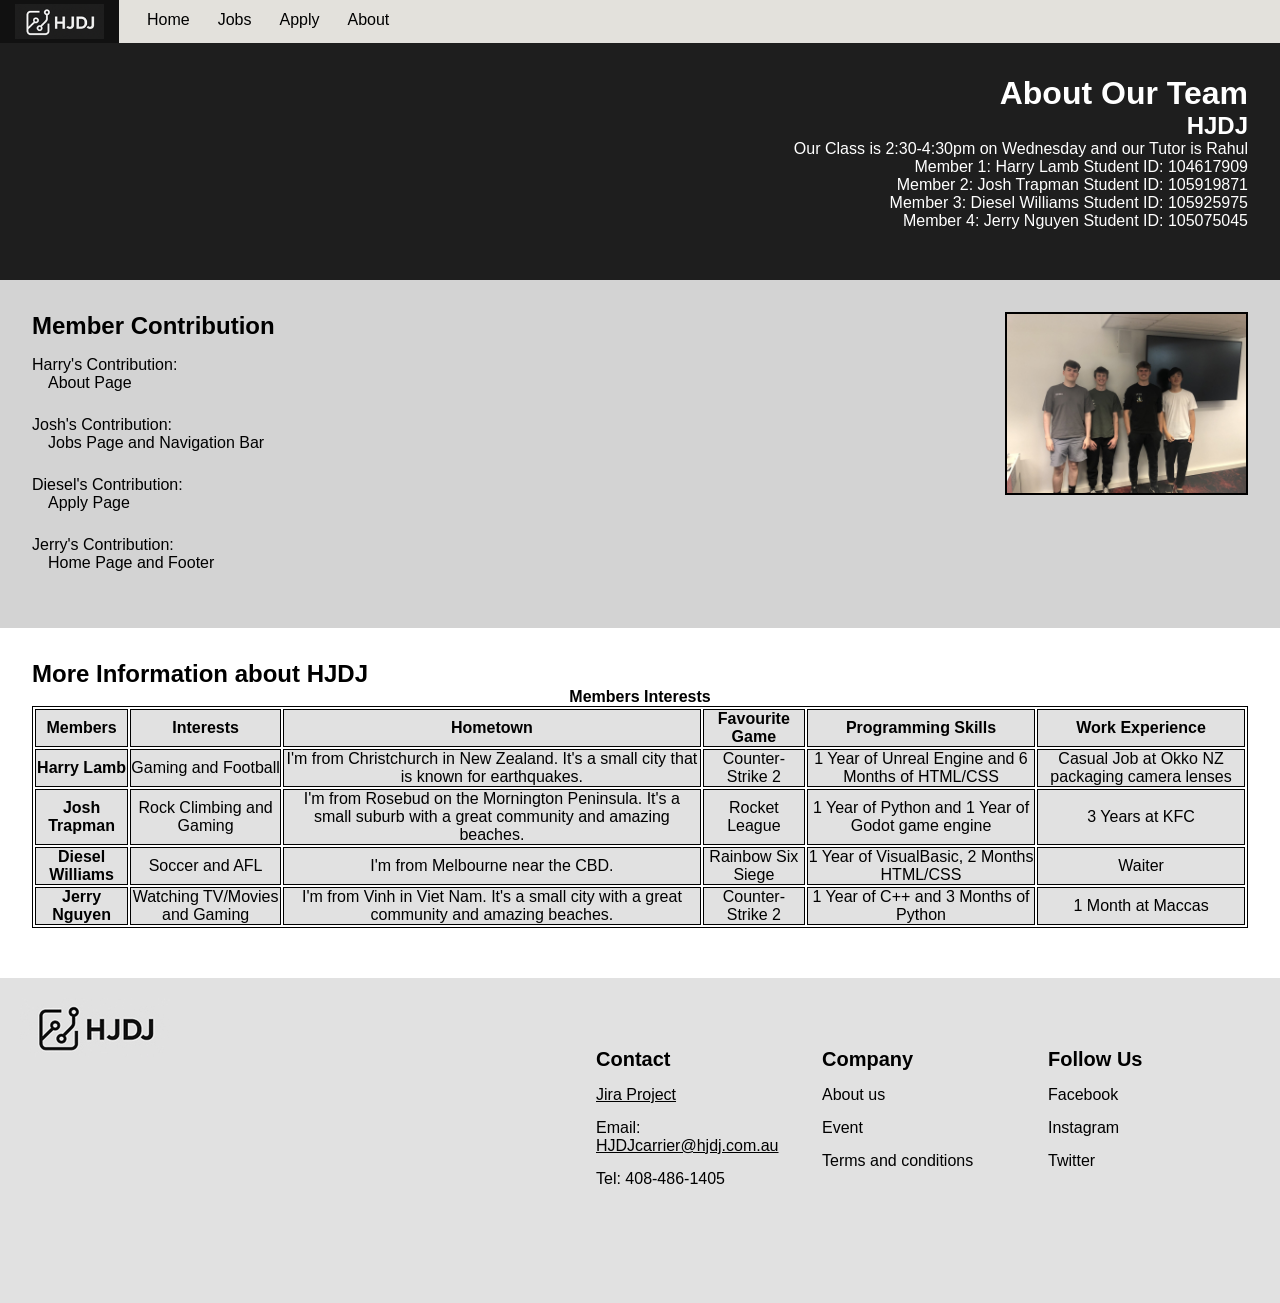
==== project1/about.html @ a02af18c "Merge branch 'main' of https://github.com/HJDJ-tech/COS10026-Project-Part-1" ====
<!DOCTYPE html>
<html lang="en">
    <head>
        <meta charset="UTF-8">
        <meta name="viewport" content="width=device-width, initial-scale=1.0">
        <title>HJDJ Solutions</title>
        <link rel="stylesheet" href="/styles/style.css">
        <link rel="icon" type="image/png" href="/images/logoweb.png">
    </head>
    
    <body>
    <!-- div header -->
    <div class="header">
      <div class="logo-container">
          <img src="/images/image.png" alt="HJDJ Logo">
      </div>
      <!-- Site navigation -->
      <nav>
          <ul class="menu">
              <li><a href="index.html">Home</a></li>
              <li><a href="jobs.html">Jobs</a></li>
              <li><a href="apply.html">Apply</a></li>
              <li><a href="about.html">About</a></li>
          </ul>
      </nav>
    </div>

        <main>


          <!--First section to display information about our team-->
          <section id="black_section">
            <h1 class="white_text">About Our Team</h1>
            <h2 class="white_text">HJDJ</h2>
            <ul id="about_info">
              <li class="white_text">Our Class is 2:30-4:30pm on Wednesday and our Tutor is Rahul</li>
              <li class="white_text">Member 1: Harry Lamb Student ID: 104617909</li>

              <li class="white_text">Member 2: Josh Trapman Student ID: 105919871</li>

              <li class="white_text">Member 3: Diesel Williams Student ID: 105925975</li>

              <li class="white_text">Member 4: Jerry Nguyen Student ID: 105075045</li>
            </ul>
            <br>
          </section>
          

          <!--Contribution Section-->
          <section id="grey_section">
            <!--Team photo-->
            <figure id="team_photo">
              <img id="team_image" src="/images/HJDJ_team_photo.jpg" alt="Photo of HJDJ Group">
            </figure>
            <h2>Member Contribution</h2>
              <dl>
                <dt>Harry's Contribution:</dt>
                <dd>About Page</dd>
                <dt>Josh's Contribution:</dt>
                <dd>Jobs Page and Navigation Bar</dd>
                <dt>Diesel's Contribution:</dt>
                <dd>Apply Page</dd>
                <dt>Jerry's Contribution:</dt>
                <dd>Home Page and Footer</dd>
              </dl>
          </section>

          <!--Table to display more information about our team-->
          <section id="white_section">
            <h2>More Information about HJDJ</h2>
            <table>
              <caption><strong>Members Interests</strong></caption>
              <thead>
                <tr>
                  <th scope="col">Members</th>
                  <th scope="col">Interests</th>
                  <th scope="col">Hometown</th>
                  <th scope="col">Favourite Game</th>
                  <th scope="col">Programming Skills</th>
                  <th scope="col">Work Experience</th>
                </tr>
              </thead>
              <tbody>
                <tr>
                  <th scope="row">Harry Lamb</th>
                  <td>Gaming and Football</td>
                  <td>I'm from Christchurch in New Zealand. It's a small city that is known for earthquakes.</td>
                  <td>Counter-Strike 2</td>
                  <td>1 Year of Unreal Engine and 6 Months of HTML/CSS</td>
                  <td>Casual Job at Okko NZ packaging camera lenses</td>
                </tr>
                <tr>
                  <th scope="row">Josh Trapman</th>
                  <td>Rock Climbing and Gaming</td>
                  <td>I'm from Rosebud on the Mornington Peninsula. It's a small suburb with a great community and amazing beaches.</td>
                  <td>Rocket League</td>
                  <td>1 Year of Python and 1 Year of Godot game engine</td>
                  <td>3 Years at KFC</td>
                </tr>
                <tr>
                  <th scope="row">Diesel Williams</th>
                  <td>Soccer and AFL</td>
                  <td>I'm from Melbourne near the CBD.</td>
                  <td>Rainbow Six Siege</td>
                  <td>1 Year of VisualBasic, 2 Months HTML/CSS</td>
                  <td>Waiter</td>
                </tr>
                <tr>
                  <th scope="row">Jerry Nguyen</th>
                  <td>Watching TV/Movies and Gaming</td>
                  <td>I'm from Vinh in Viet Nam. It's a small city with a great community and amazing beaches.</td>
                  <td>Counter-Strike 2</td>
                  <td>1 Year of C++ and 3 Months of Python</td>
                  <td>1 Month at Maccas</td>
                </tr>
              </tbody>
            </table>
            <br>
          </section>


        <!--Footer with Jira link-->
        <div class="footer">
          <!-- Jira link-->
          <div class="logofooter">
              <img src="/images/image1.jpg" alt="HJDJ Logo">
          </div>
    
          <div class="objfooter">
              <h3>Contact</h3>
              <div class="link">
                  <a href="https://hjdj2025swin.atlassian.net/jira/software/projects/SCRUM/boards/1/backlog?atlOrigin=eyJpIjoiNTNmYmIyMzMyZDlhNGJhNzllODI0YTMyNmJkMWEzNDEiLCJwIjoiaiJ9">Jira Project</a>
              </div>
              <div class="email">
                  <p>Email:</p>
                  <a href="mailto:someone@example.com">HJDJcarrier@hjdj.com.au</a>
              </div>
              <div class="megaphonetelephone">
                  <p>Tel: 408-486-1405</p>
              </div>
          </div>
          
          <div class="objfooter">
              <h3>Company</h3>
              <div class="link">
                  <p>About us</p>
              </div>
              <div class="email">
                  <p>Event</p>
              </div>
              <div class="megaphonetelephone">
                  <p>Terms and conditions</p>
              </div>
          </div>

          <div class="objfooter">
              <h3>Follow Us</h3>
              <div class="link">
                  <p>Facebook</p>
              </div>
              <div class="email">
                  <p>Instagram</p>
              </div>
              <div class="megaphonetelephone">
                  <p>Twitter</p>
              </div>
          </div>
      </div>
    </main>
</body>

</html>
---- styles/style.css ----
/* Set Default font for all text */
* {
    font-family: arial;
    color: black;
}

.text-center {
    text-align: center;
    align-content: center;
}

/* Set the background colour for each page */
body {
    background-color: white      
}
  /* keep the navbar sticky */
  .header {
    position: sticky;
    top: 0;
    z-index: 1;
  }
/* Format all header options */
h1 {
    font-size: 2em;
    font-weight: bold;
}
  
h2 {
    font-size: 1.5em;
    font-weight: bold;
}
  
h3 {
    font-size: 1.25em;
    font-weight: bold;
}
  
h4 {
    font-size: 1.1em;
    font-weight: bold;
}

/* End of header formatting */
* {
    margin: 0;
    padding: 0;
    box-sizing: border-box;
}

body {
    font-family: Arial, sans-serif;
}
  
/* ------------------------banner homepage------------------------- */
.banner {
    background: linear-gradient(rgba(0, 0, 0, 0.5), rgba(0, 0, 0, 0.5)),
      url("/images/banner-about-1.jpg");
    background-size: cover;
    background-position: center;
    background-repeat: no-repeat;
    height: 70vh;
    color: white;
    display: flex;
    flex-direction: column;
    justify-content: center;
    align-items: flex-start;
    text-align: left;
}

.bannertext {
    color: #e0fbff;
    font-size: 35px;
    font-weight: bold;
    margin-left: 10px;
    margin-bottom: 20px;
}

.bannercontent {
    margin-left: 20px;

}

/* button format */
.btn {
    margin-left: 10px;
    margin-right: 10px;
    background-color: #03346e;
    color: white;
    padding: 12px 24px;
    border: none;
    border-radius: 6px;
    font-size: 16px;
    font-weight: 500;
    cursor: pointer;
    transition: all 0.3s ease;
    box-shadow: 0 4px 6px rgba(0, 0, 0, 0.1);
    text-transform: uppercase;
    letter-spacing: 0.5px;
}

.btn:hover {
    background-color: #0248a0;
    transform: translateY(-2px);
    box-shadow: 0 6px 8px rgba(0, 0, 0, 0.15);
}
  
.btn:active {
    transform: translateY(0);
    box-shadow: 0 2px 4px rgba(0, 0, 0, 0.1);
}
  
.btn:focus {
    outline: none;
    box-shadow: 0 0 0 3px rgba(3, 52, 110, 0.3);
}

/* Full-width header */
.header {
    display: flex;
    align-items: stretch; /* ensures children stretch to full header height */
    background-color: #e3e1dc;
    height: 43px;
    width: 100%;
}
  
/* Logo block fills full height */
.logo-container {
    padding: 0 15px;
    display: flex;
    background-color: #111;
    align-items: center;
    height: 100%; /* fills the header */
}
  
.logo-container img {
    height: 35px;
    object-fit: contain;
}
  
/* Nav menu */
nav {
    display: flex;
    align-items: center;
    margin-left: 20px;
}
  
.menu {
    height: 50%;
    list-style: none;
    display: flex;
    gap: 20px;
    padding: 14px 16px;
    background-color: #e3e1dc;
}
  
.menu a:hover {
    border-radius: 10px;
    background-color: grey;
    color: white;
}
  
.menu li a {
    text-decoration: none;
    color: black;
    font-size: 1rem;
    padding: 5px;
}
  
/* Navigation menu */
nav {
    margin-left: 20px;
    flex-grow: 1;
}
  
nav ul.menu {
    list-style: none;
    display: flex;
    gap: 2px;
}
  
nav ul.menu li a {
    text-decoration: none;
    color: black;
    font-size: 1rem;
    padding: 6px 8px;
}

/*-------------------------------- upperfooter ------------------------------*/
.Ready {
    padding-top: 20px;
    margin: 20px;
    
}

.readybutton {
    display: flex;
    justify-content: center;
    margin-bottom: 20px;
}

.introouter {
    text-align: center;
}

.narrowdiv {
    display: inline-block;
}

.part6home {
    background-color: #221f1f;
    color: aliceblue;
    text-align: center;
    margin-top: 0%;
}

.introduction {
    color: #e0fbff;
    max-width: 550px;
    margin-bottom: 40px;
}

/* ------------------------------Footer  -------------------------------------*/
.footer {
    background-color: rgb(225, 225, 225);
    text-align: left;
    padding: +20px;
    display: grid;
    grid-template-columns: 20% 20% 15% 15% 15%;
    column-gap: 40px;
    text-wrap: inherit;
    min-width: fit-content;
}

.objfooter {
    margin-top: 50px;
    margin-bottom: 80px;
    /* margin-right: 100px; */
}

.objfooter h3 {
    margin-bottom: 15px;
}

.logofooter {
    grid-column: 1 / span 2;
}

.email {
    margin-bottom: 15px;
    word-break: break-all;
}

.link {
    margin-bottom: 15px;
}

.megaphonetelephone {
    margin-bottom: 15px;
}

/* ------------------------------homepage styling ------------------------------*/
.part2home {
    font-size: 25px;
    margin-top: 80px;
    text-align: center;
    max-width: 850px;
    margin: 50px auto;  
}

.whywork  {
    margin-bottom: 19px;
}

.youtube23{
    display: flex;
    justify-content: center;
    align-items: center;
}

.youtube {    
    aspect-ratio: 16/9;
    width: 700px;
}
.part3home{
 margin-top: 3%;
 margin-bottom: 3%; 
font-size: 22px;
background-color: #f5f5f5;     
text-align: center;
padding: 60px 20px;
font-family: Arial, sans-serif;
}

.part3home h2 {

font-weight: bold;
text-transform: uppercase;
margin-bottom: 20px;
}

.part3home p {

max-width: 700px;
margin: 0 auto;
line-height: 1.6;
color: #333;
}

.part4home {
  display: flex;
  flex-direction: row;
  background-color: #333;
  color: white;
  padding: 100px 0 100px;
  align-items: center;
  justify-content: center;
  clip-path: polygon(0 0, 100% 0, 95% 100%, 0% 100%);
}

.benefits-text {
  max-width: 500px;
  padding: 0 40px;
  color: white;
}

.benefits-text h2 {
  font-size: 2rem;
  margin-bottom: 20px;
  color: white;
}

.benefits-text ul {
  list-style-type: disc;
  padding-left: 20px;
  margin-bottom: 30px;
  color: white;
}

.benefits-text li {
  margin-bottom: 10px;
  line-height: 1.6;
  color: white;
}


.benefits-img img {
  max-width: 700px;
  width: 100%;
  height: auto;
  object-fit: cover;
}
.part5home {
  
background: linear-gradient(rgba(0, 0, 0, 0.5), rgba(0, 0, 0, 0.5)),url(/images/global.png);
background-size: cover;
background-position: center;
background-repeat: no-repeat;
height: 95vh;
color: white;
display: flex;
flex-direction: column;
justify-content: center;
align-items: flex-start;
text-align: left;
margin-bottom: 0%;

}
.part5home h2 {
  color: white;
  width: 500px;
  font-size: 50px;
  margin-left: 5%;
  text-align: center;
}
.part5home p {
  color: white;
  width: 500px;
  font-size: 30px;
  margin-left: 5%;
  text-align: center;
  
}
.part5home .btn{
 margin-left: 245px;
 margin-top: 30px;
}


/* Remove bullet-point, indentation and display everything inline */
.menu {
    list-style-type: none;
    padding: 0px;
    margin: 0px;
    display: inline-flex;
}
  
/* Adds space betweeen the navigation items */
.menu li a {
    margin-right: 10px;
    text-decoration: none;
}
  
nav ul {
    list-style: none;
}
  
footer p {
    display: inline-block;
    width: 33%;
}
  
/* STYLING FOR ABOUT PAGE */
  
/* Table styling */
table,
th,
td {
    border: 1px solid black;
    text-align: center;
}
  
td,
th {
    background-color: #e1e1e1;
}
  
td:hover {
    color: darkblue;
    background-color: lightblue;
}
  
/*Figure team photo styling */
#team_photo {  
    float: right;
    border: 2px solid black;
    width: 20%;
    height: 20%;
}
  
figure {
    margin: 0px;
}
  
#team_image {
    float: right;
    width: 100%;
    height: 100%;
}
  
/* Section styling for about.html */
#black_section {
    background-color: #1e1e1e;
    padding: 2em;
    text-align: right;
}
  
#grey_section {
    align-content: center;
    background-color: lightgrey;
    padding: 2em;
    text-align: left;
}
  
.white_text {
    color: white;
}
  
#white_section {
    background-color: white;
    padding: 2em;
    align-content: center;
}

/* Nested list for about page styling */
#about_info { list-style-type: none; }

/* Definition list styling */
dl {
    margin-top: 1em;
    margin-bottom: 1em;
}

dd {
    margin-left: 1em;
    margin-bottom: 1.5em;
}
  
  
/* STYLING FOR JOBS PAGE */
.jobs_page_heading {
    margin: 20px 0;
}

.jobs_page_nav {
    min-width: 650px;
}

.jobs_page_header {
    display: grid;
    grid-template-columns: 50% 45%;
    grid-template-rows: 10% 70%;
    gap: 50px 50px;
    justify-content: left;
    align-items: center;
    background-color: #1e1e1e;
    min-height: 400px;
    height: fit-content;
    width: 100%;
    min-width: 650px;
}

#jobs_page_main_heading {
    grid-column: 1 / span 2;
    margin-top: 30px;
    text-align: center;
}

.grey_content_section {
    padding: 30px 0;
    background-color: lightgrey;
}

#aside_container {
    width: 90%;
}

/* Aside element floated to the right */
#job_aside {
    float: right;
    border: 2px solid white;
    border-radius: 20px;
    width: 25%;
    min-width: fit-content;
    padding: 0 2em;
}    

.white_text {
    color: white;
}

#aside_list li {
    margin-bottom: 10px;
}

#workers1_img {
    width: 100%;
}

/* Contains all job position sections */
#job_list {
    width: 100%;
    min-width: 650px;
}

/* Section for each different job position */
.job_position {
    display: flex;
    flex-direction: column;
    align-items: center;
    padding-bottom: 2em;
    width: 100%;
    min-width: fit-content;
}

.job_title {
    text-align: center;
    margin-bottom: 0;
}

.job_outline {
    align-self: center;
    width: 80%;
}

.job_information {
    display: grid;
    grid-template-columns: 25% 25% 25%;
    grid-template-rows: 1fr 1fr;
    justify-content: space-evenly;
    margin-top: 20px;
}

.job_responsibilities {
    display: flex;
    flex-direction: column;
}

.preferred_quals {
    grid-row: 2;
    grid-column: 2;
}

.job_salary {
    display: flex;
    flex-direction: column;
}

.team_lead {
    grid-column: 3;
}

.center_heading {
    text-align: center;
}

/* Section for each different job position */
.job_apply_page {
    display: flex;
    flex-direction: column;
    align-items: center;
    margin-bottom: 2em;
    width: 100%;
    min-width: 30em;
}

#jobs_page_footer {
    min-width: 650px;
}

input {
    width: 100%;
}

input[type=text] {
    width: 100%;
    padding: 10px;
    margin: 5px 0;
    border: 1px solid #ccc;
    border-radius: 4px;
}

input[type=text] {
    border: 2px black;
    border-radius: 4px;
}

input[type=text] {
    background-color:darkgray;
    color: white;
}

input[type=text]:focus {
    background-color:black;
}

input[type=text]:focus {
    border: 3px solid #555;
}

textarea {
    width: 100%;
    height: 150px;
    padding: 12px 20px;
    box-sizing: border-box;
    border: 2px solid #ccc;
    border-radius: 4px;
    background-color: #f8f8f8;
    resize: none;
}

select {
    width: 100%;
    padding: 16px 20px;
    border: none;
    border-radius: 4px;
    background-color: #f1f1f1;
}

input[type=email] {
    width: 100%;
    padding: 10px;
    margin: 5px 0;
    border: 1px solid #ccc;
    border-radius: 4px;
}

input[type=email] {
    border: 2px black;
    border-radius: 4px;
}

input[type=email] {
    background-color:darkgray;
    color: white;
}

input[type=email]:focus {
    background-color:black;
}

input[type=email]:focus {
    border: 3px solid #555;
}

legend {
    color: black;
    padding: 5px 10px;
}

legend {
    display: block;
    padding-left: 2px;
    padding-right: 2px;
    border: none;
    text-transform: uppercase;
}

input[type=date] {
    width: 100%;
    padding: 10px;
    margin: 5px 0;
    border: 1px solid #ccc;
    border-radius: 4px;
}

input[type=date] {
    border: 2px black;
    border-radius: 4px;
}

input[type=date] {
    background-color:darkgray;
    color: white;
}

input[type=date]:focus {
    background-color:black;
}

input[type=date]:focus {
    border: 3px solid #555;
}

fieldset {
    margin: 2em 0;
    padding: 1em 2em;
    border: solid 1px #ccc;
    border-radius: 6px;
    min-width: 200px;
}

legend {
    font-size: 1.25em;
    padding: 0.25em;
    color: #999;
}

label {
    display: block;
    margin-top: 1em;
}

label:first-of-type {
    margin-top: 0;
}

.legend_2 {
    font-size: 1.25em;
    padding: 0.25em;
    color: black;
}

.legend_2 {
    color: black;
    padding: 5px 10px;
}

.legend_2 {
    display: block;
    padding-left: 2px;
    padding-right: 2px;
    border: none;
    text-transform: uppercase;
}
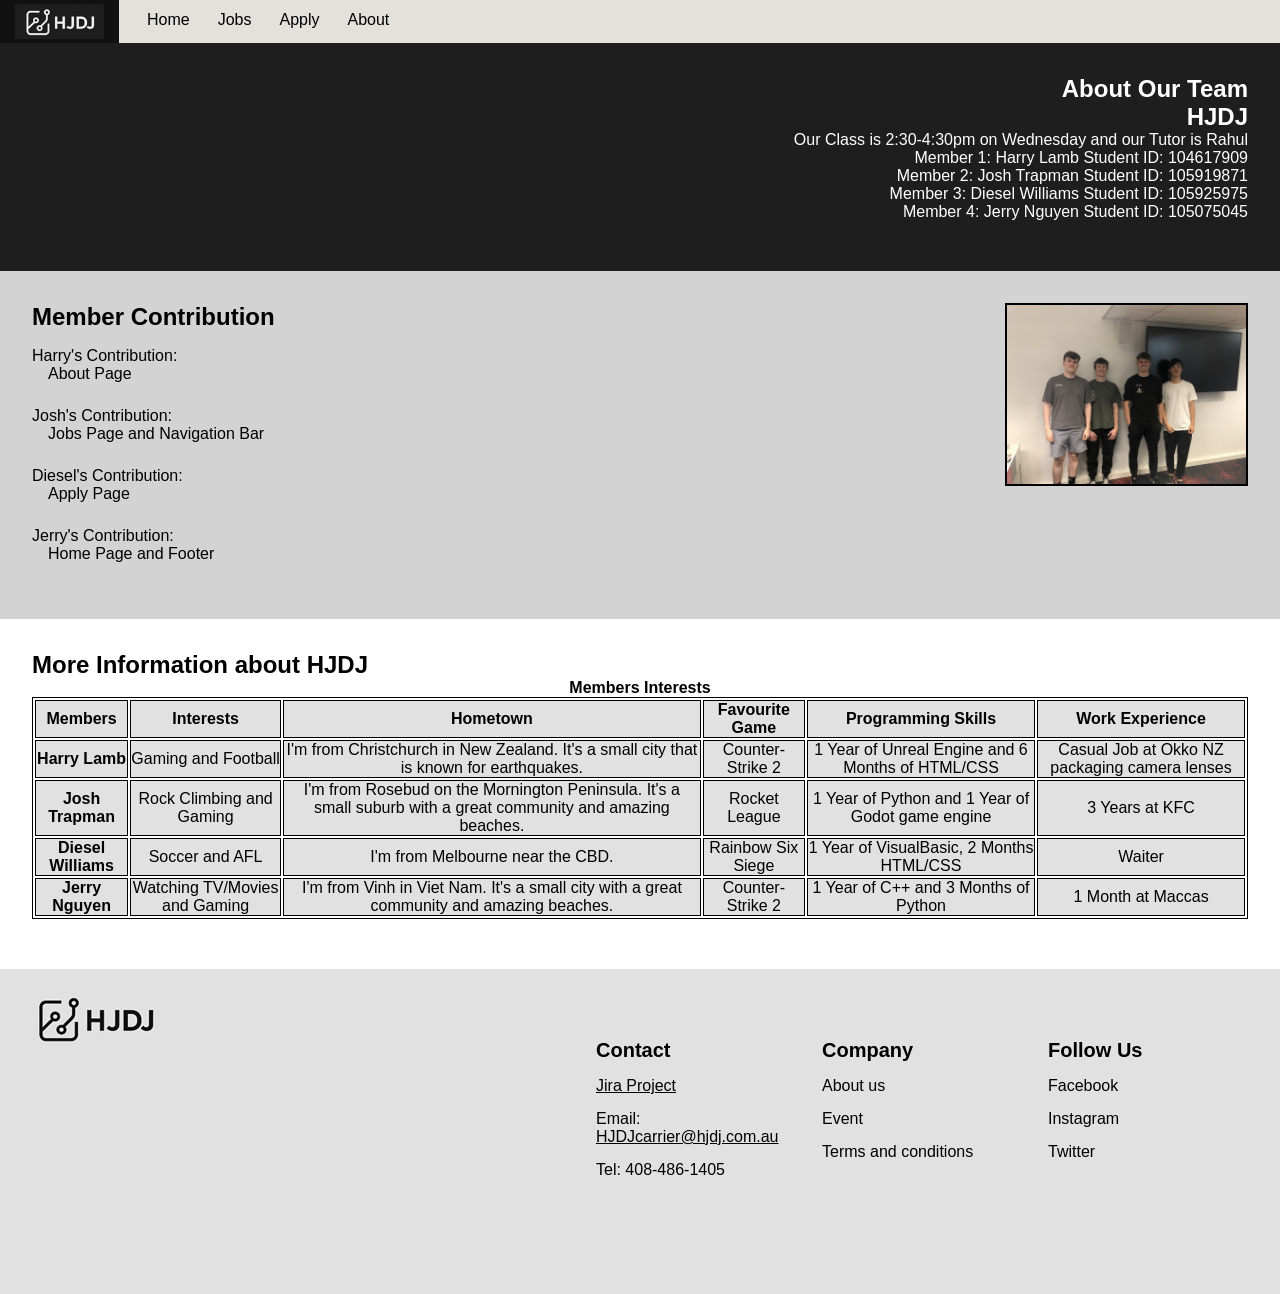
==== commit d22e7ded: "changed page titles to match" ====
--- a/project1/about.html
+++ b/project1/about.html
@@ -3,7 +3,7 @@
     <head>
         <meta charset="UTF-8">
         <meta name="viewport" content="width=device-width, initial-scale=1.0">
-        <title>HJDJ Solutions</title>
+        <title>HJDJ IT</title>
         <link rel="stylesheet" href="/styles/style.css">
         <link rel="icon" type="image/png" href="/images/logoweb.png">
     </head>
--- a/styles/style.css
+++ b/styles/style.css
@@ -1,3 +1,16 @@
+/*
+
+filename: style.css
+
+author: Harry Lamb, Josh Trapman, Diesel Williams, Jerry Nguyen
+
+created: 2/04/2025
+
+last modified: 14/04/2025
+description: Refers to index.html, jobs.html, apply.html and about.html
+
+*/
+
 /* Set Default font for all text */
 * {
     font-family: arial;
@@ -21,8 +34,7 @@
   }
 /* Format all header options */
 h1 {
-    font-size: 2em;
-    font-weight: bold;
+    font: 2em Arial, sans-serif bold;
 }
   
 h2 {
@@ -517,7 +529,45 @@
 
 .grey_content_section {
     padding: 30px 0;
+    border-bottom: 4px solid #1e1e1e;
+    border-top: 4px solid #1e1e1e;
     background-color: lightgrey;
+}
+
+/* Adding images to the background of each job position */
+#data_analyst {
+    background: linear-gradient(rgba(255, 255, 255, 0.8), rgba(255, 255, 255, 0.8)), url("/images/data-analyst.png");
+    background-size: cover;
+    background-position: center;
+    background-repeat: no-repeat;
+}
+
+#software_engineer {
+    background: linear-gradient(rgba(0, 0, 0, 0.6), rgba(0, 0, 0, 0.6)), url("/images/software_engineer.png");
+    background-size: cover;
+    background-position: center;
+    background-repeat: no-repeat; 
+}
+
+#ux_designer {
+    background: linear-gradient(rgba(255, 255, 255, 0.8), rgba(255, 255, 255, 0.8)), url("/images/ux_designer.png");
+    background-size: cover;
+    background-position: center;
+    background-repeat: no-repeat; 
+}
+
+#it_support {
+    background: linear-gradient(rgba(0, 0, 0, 0.6), rgba(0, 0, 0, 0.6)), url("/images/it_support.png");
+    background-size: cover;
+    background-position: center;
+    background-repeat: no-repeat; 
+}
+
+#cybersecurity_analyst {
+    background: linear-gradient(rgba(255, 255, 255, 0.8), rgba(255, 255, 255, 0.8)), url("/images/cybersecurity.png");
+    background-size: cover;
+    background-position: center;
+    background-repeat: no-repeat; 
 }
 
 #aside_container {
@@ -534,10 +584,6 @@
     padding: 0 2em;
 }    
 
-.white_text {
-    color: white;
-}
-
 #aside_list li {
     margin-bottom: 10px;
 }
@@ -617,6 +663,8 @@
     min-width: 650px;
 }
 
+
+/* STYLING FOR APPLY PAGE */
 input {
     width: 100%;
 }
@@ -773,3 +821,12 @@
     text-transform: uppercase;
 }
 
+.buttonfix1 {
+    display: flex;
+    justify-content: center;
+    margin-bottom: 20px;  
+    gap:16px;
+    padding: 12px 20px;
+  border: none;
+  border-radius: 6px;
+}
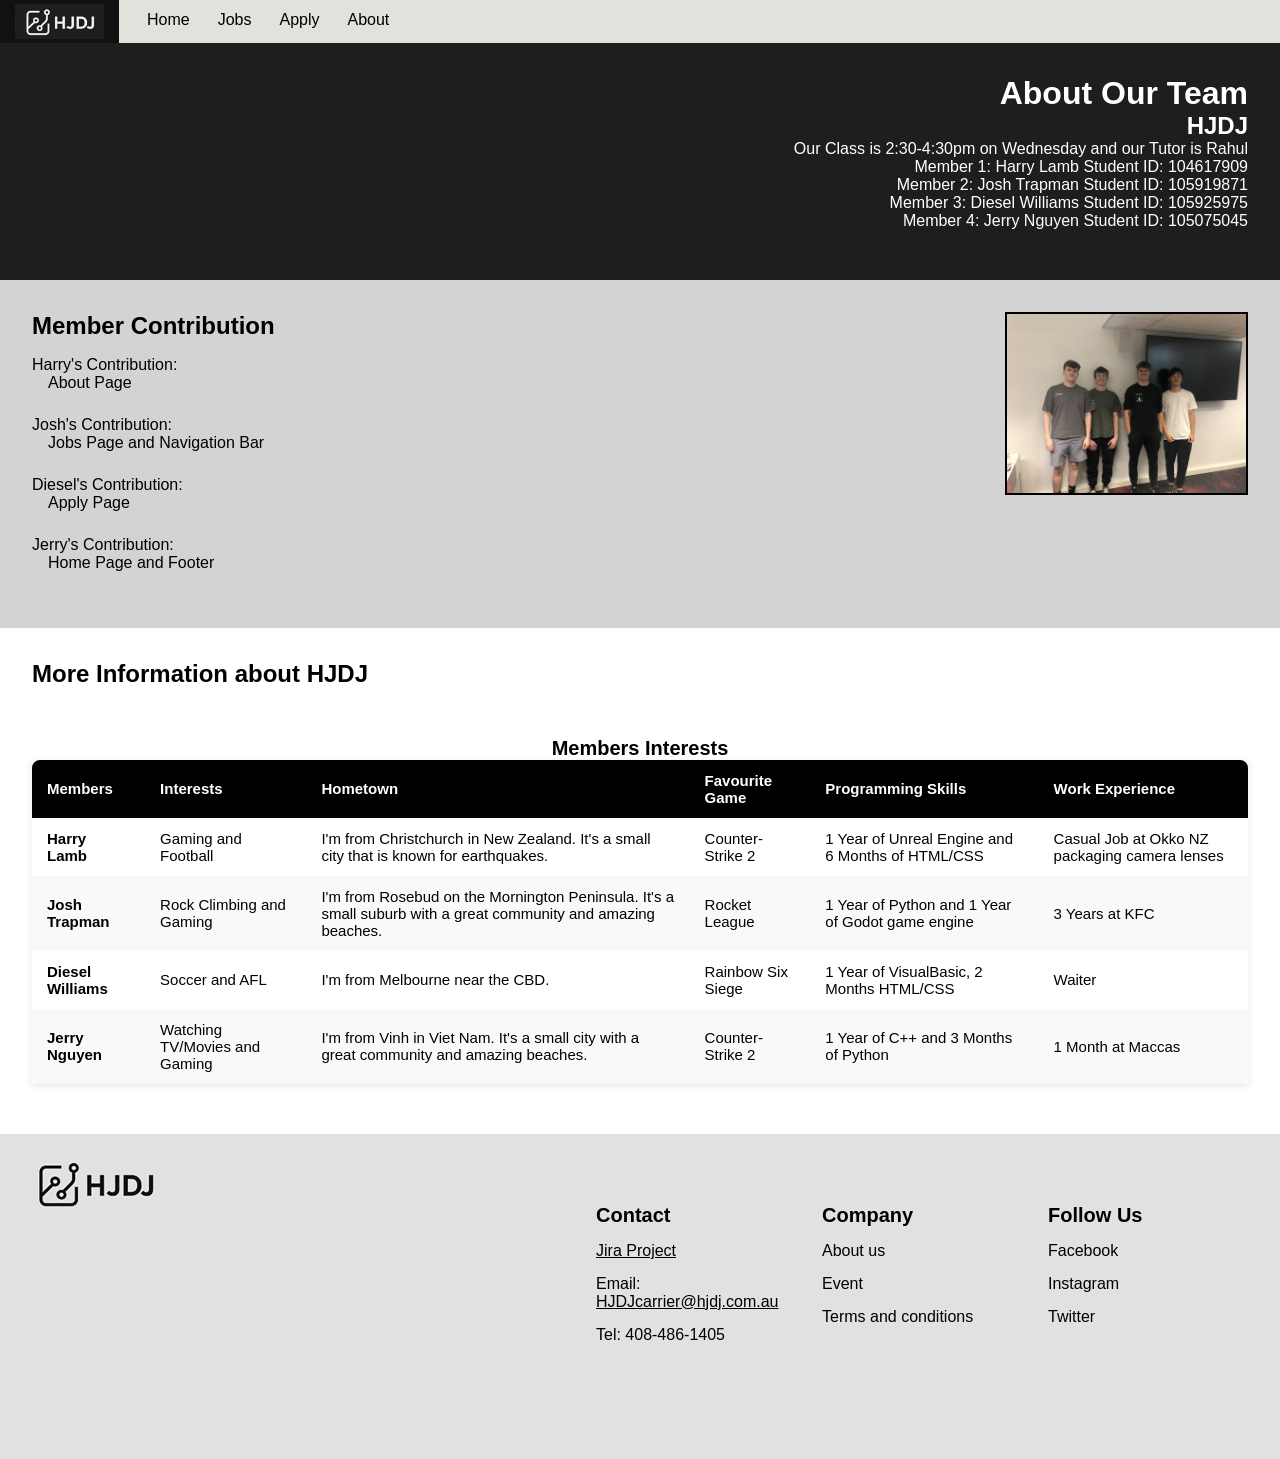
==== commit 943a81fe: "fixing" ====
--- a/project1/about.html
+++ b/project1/about.html
@@ -3,7 +3,7 @@
     <head>
         <meta charset="UTF-8">
         <meta name="viewport" content="width=device-width, initial-scale=1.0">
-        <title>HJDJ IT</title>
+        <title>HJDJ Solutions</title>
         <link rel="stylesheet" href="/styles/style.css">
         <link rel="icon" type="image/png" href="/images/logoweb.png">
     </head>
@@ -69,15 +69,19 @@
           <section id="white_section">
             <h2>More Information about HJDJ</h2>
             <table>
+              
               <caption><strong>Members Interests</strong></caption>
+            
               <thead>
                 <tr>
+                  
                   <th scope="col">Members</th>
                   <th scope="col">Interests</th>
                   <th scope="col">Hometown</th>
                   <th scope="col">Favourite Game</th>
                   <th scope="col">Programming Skills</th>
                   <th scope="col">Work Experience</th>
+                
                 </tr>
               </thead>
               <tbody>
--- a/styles/style.css
+++ b/styles/style.css
@@ -34,7 +34,8 @@
   }
 /* Format all header options */
 h1 {
-    font: 2em Arial, sans-serif bold;
+    font-size: 2em;
+    font-weight: bold;
 }
   
 h2 {
@@ -424,22 +425,58 @@
 /* STYLING FOR ABOUT PAGE */
   
 /* Table styling */
-table,
-th,
-td {
-    border: 1px solid black;
-    text-align: center;
-}
-  
-td,
-th {
-    background-color: #e1e1e1;
-}
-  
-td:hover {
-    color: darkblue;
-    background-color: lightblue;
-}
+table {
+    width: 100%;
+    border-collapse: collapse;
+    font-family: 'Segoe UI', Tahoma, Geneva, Verdana, sans-serif;
+    font-size: 15px;
+    box-shadow: 0 2px 8px rgba(0, 0, 0, 0.1);
+    margin-top: 2%;
+  }
+  
+  /* Table header */
+  caption {
+    margin-top: 2%;
+    margin-top: 2%;
+    font-size: 20px;
+  }
+  thead tr {
+    background-color: #000000; 
+    color: white;
+  }
+  .wordcolor {
+    color: white;
+  }
+  th, td {
+    padding: 12px 15px;
+    text-align: left;
+  
+  }
+  thead th {
+    color:white;
+  }
+  /* Zebra striping */
+  tbody tr:nth-child(even) {
+    background-color: #f9f9f9;
+  }
+  
+  tbody tr:nth-child(odd) {
+    background-color: #ffffff;
+  }
+  
+  /* Hover effect (optional) */
+  tbody tr:hover {
+    background-color: #ececec;
+    cursor: default;
+  }
+  
+  /* Rounded top corners (if needed) */
+  thead tr:first-child th:first-child {
+    border-top-left-radius: 8px;
+  }
+  thead tr:first-child th:last-child {
+    border-top-right-radius: 8px;
+  }
   
 /*Figure team photo styling */
 #team_photo {  
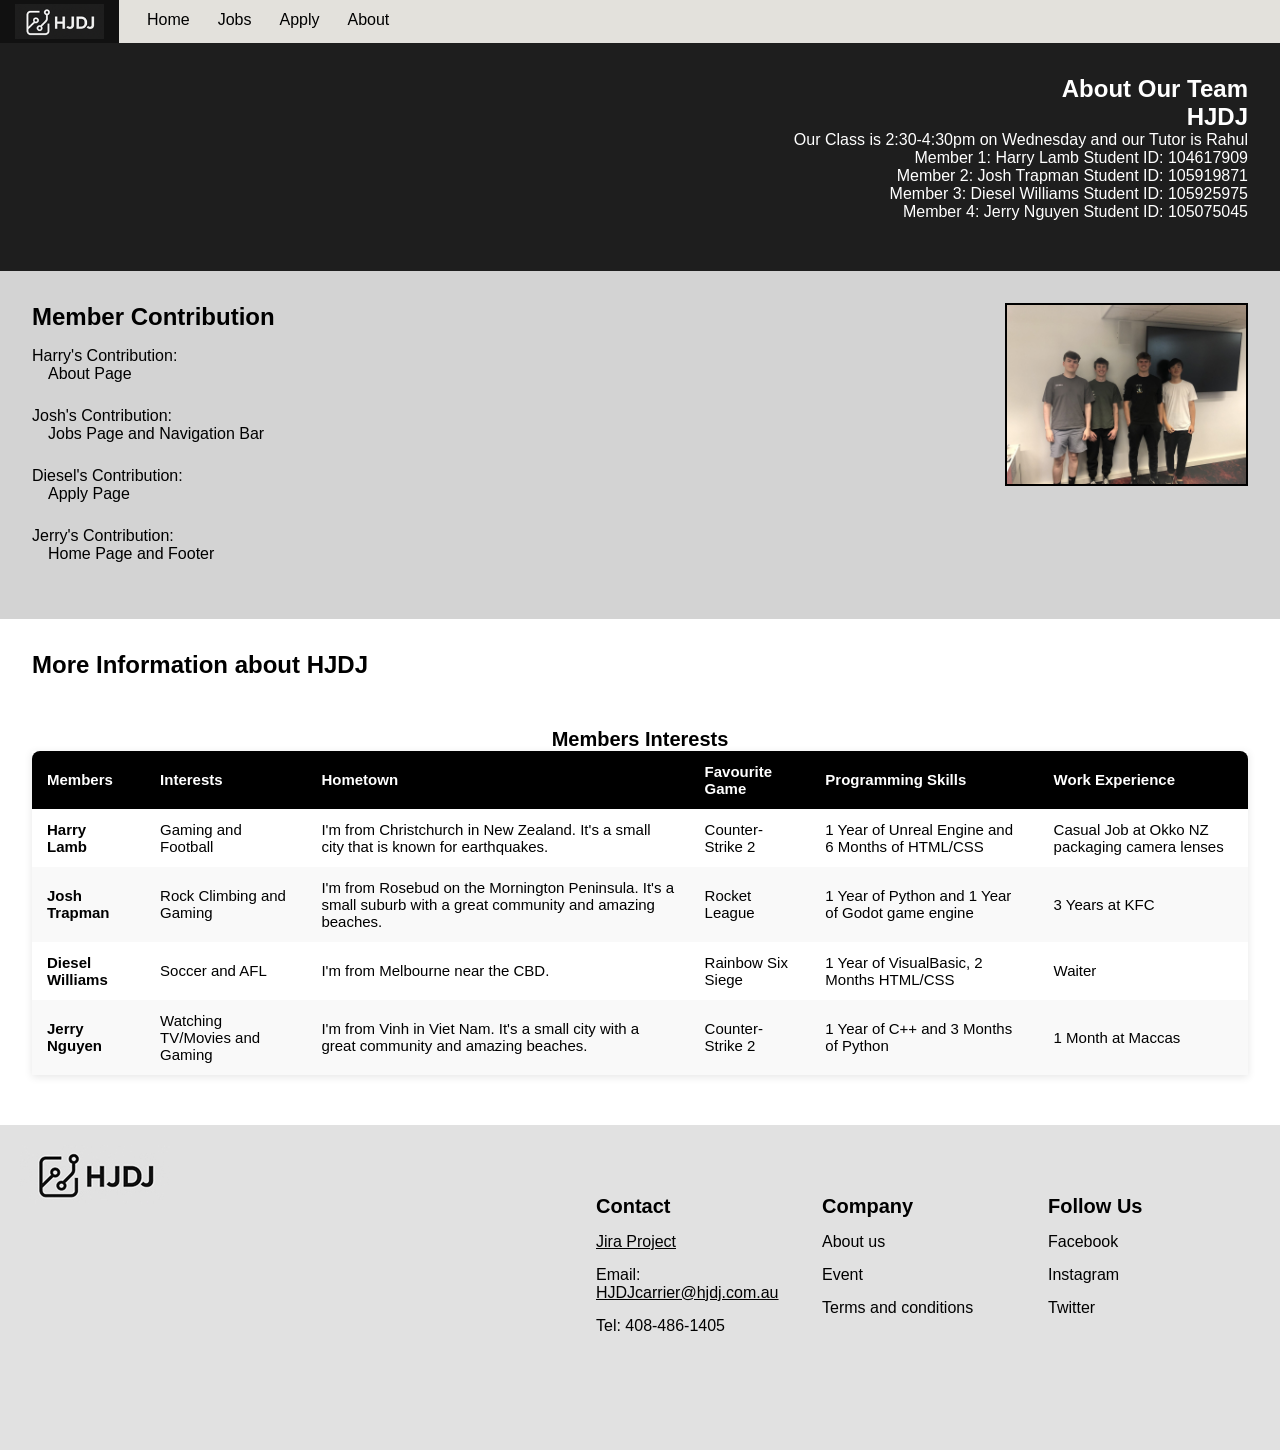
==== commit 0f20382c: "Merge branch 'main' of https://github.com/HJDJ-tech/COS10026-Project-Part-1" ====
--- a/project1/about.html
+++ b/project1/about.html
@@ -3,7 +3,7 @@
     <head>
         <meta charset="UTF-8">
         <meta name="viewport" content="width=device-width, initial-scale=1.0">
-        <title>HJDJ Solutions</title>
+        <title>HJDJ IT</title>
         <link rel="stylesheet" href="/styles/style.css">
         <link rel="icon" type="image/png" href="/images/logoweb.png">
     </head>
--- a/styles/style.css
+++ b/styles/style.css
@@ -34,8 +34,7 @@
   }
 /* Format all header options */
 h1 {
-    font-size: 2em;
-    font-weight: bold;
+    font: 2em Arial, sans-serif bold;
 }
   
 h2 {
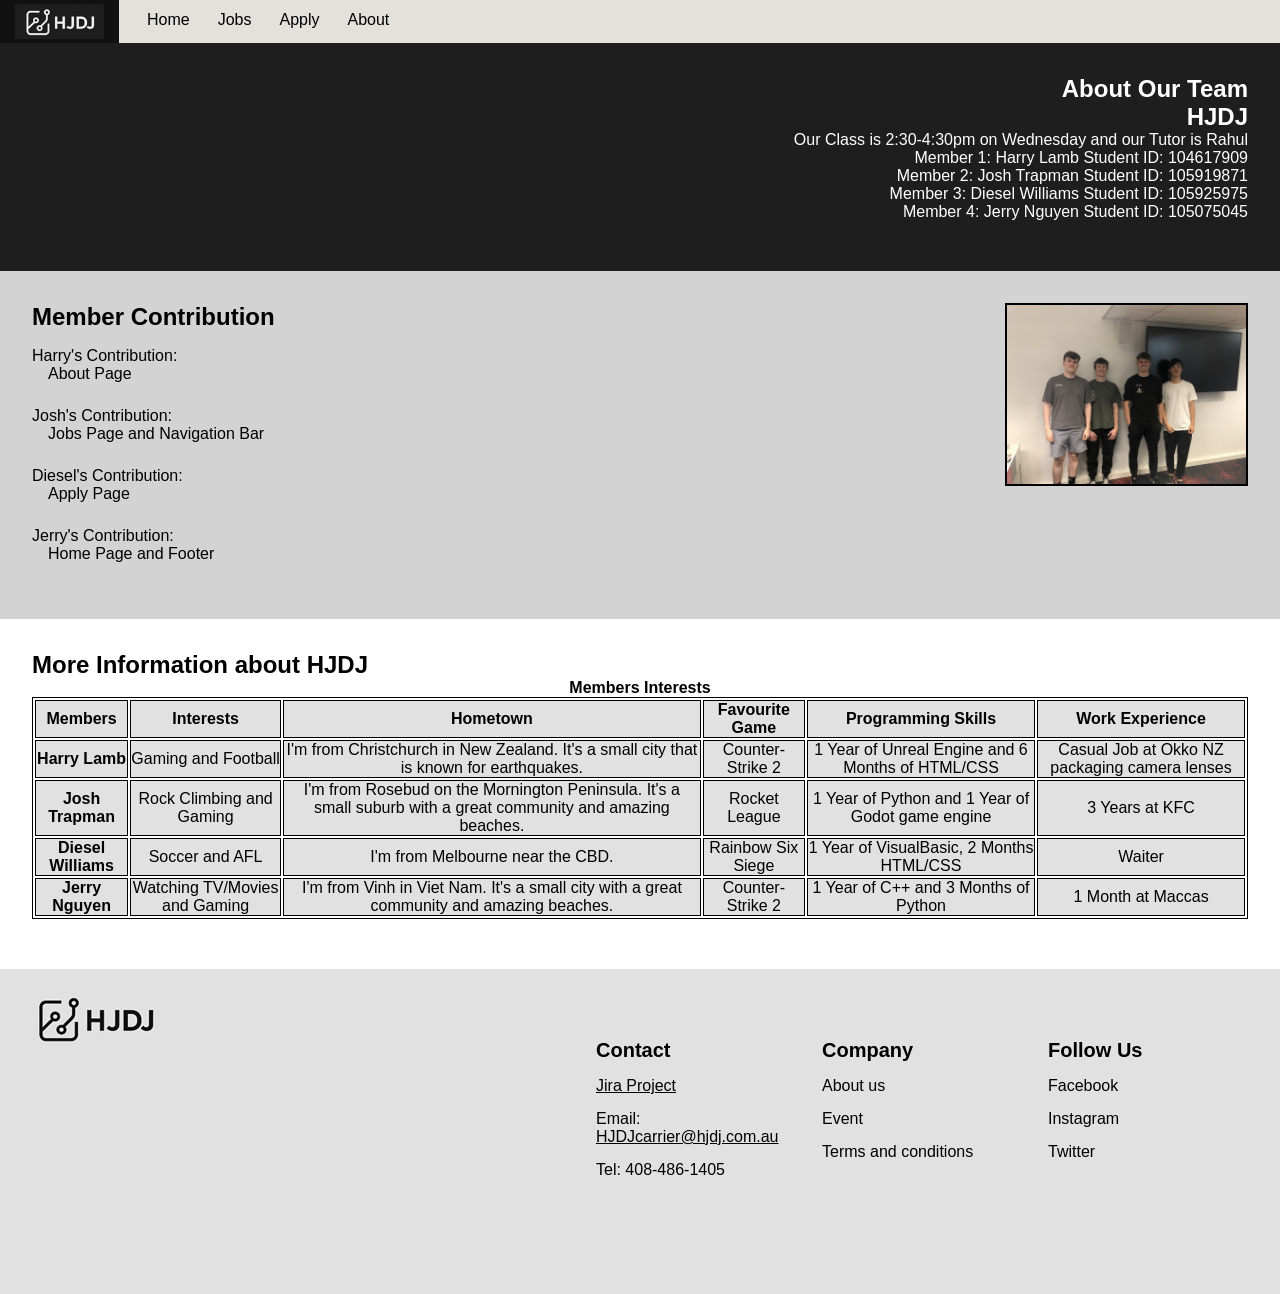
==== commit db83db35: "changed file structure" ====
--- a/project1/about.html
+++ b/project1/about.html
@@ -4,15 +4,15 @@
         <meta charset="UTF-8">
         <meta name="viewport" content="width=device-width, initial-scale=1.0">
         <title>HJDJ IT</title>
-        <link rel="stylesheet" href="/styles/style.css">
-        <link rel="icon" type="image/png" href="/images/logoweb.png">
+        <link rel="stylesheet" href="/styles/styles.css">
+        <link rel="icon" type="image/png" href="/project1/images/logoweb.png">
     </head>
     
     <body>
     <!-- div header -->
     <div class="header">
       <div class="logo-container">
-          <img src="/images/image.png" alt="HJDJ Logo">
+          <img src="/project1/images/image.png" alt="HJDJ Logo">
       </div>
       <!-- Site navigation -->
       <nav>
@@ -50,7 +50,7 @@
           <section id="grey_section">
             <!--Team photo-->
             <figure id="team_photo">
-              <img id="team_image" src="/images/HJDJ_team_photo.jpg" alt="Photo of HJDJ Group">
+              <img id="team_image" src="/project1/images/HJDJ_team_photo.jpg" alt="Photo of HJDJ Group">
             </figure>
             <h2>Member Contribution</h2>
               <dl>
@@ -69,19 +69,15 @@
           <section id="white_section">
             <h2>More Information about HJDJ</h2>
             <table>
-              
               <caption><strong>Members Interests</strong></caption>
-            
               <thead>
                 <tr>
-                  
                   <th scope="col">Members</th>
                   <th scope="col">Interests</th>
                   <th scope="col">Hometown</th>
                   <th scope="col">Favourite Game</th>
                   <th scope="col">Programming Skills</th>
                   <th scope="col">Work Experience</th>
-                
                 </tr>
               </thead>
               <tbody>
@@ -127,7 +123,7 @@
         <div class="footer">
           <!-- Jira link-->
           <div class="logofooter">
-              <img src="/images/image1.jpg" alt="HJDJ Logo">
+              <img src="/project1/images/image1.jpg" alt="HJDJ Logo">
           </div>
     
           <div class="objfooter">
--- a/styles/styles.css
+++ b/styles/styles.css
@@ -0,0 +1,832 @@
+/*
+
+filename: style.css
+
+author: Harry Lamb, Josh Trapman, Diesel Williams, Jerry Nguyen
+
+created: 2/04/2025
+
+last modified: 14/04/2025
+description: Refers to index.html, jobs.html, apply.html and about.html
+
+*/
+
+/* Set Default font for all text */
+* {
+    font-family: arial;
+    color: black;
+}
+
+.text-center {
+    text-align: center;
+    align-content: center;
+}
+
+/* Set the background colour for each page */
+body {
+    background-color: white      
+}
+  /* keep the navbar sticky */
+  .header {
+    position: sticky;
+    top: 0;
+    z-index: 1;
+  }
+/* Format all header options */
+h1 {
+    font: 2em Arial, sans-serif bold;
+}
+  
+h2 {
+    font-size: 1.5em;
+    font-weight: bold;
+}
+  
+h3 {
+    font-size: 1.25em;
+    font-weight: bold;
+}
+  
+h4 {
+    font-size: 1.1em;
+    font-weight: bold;
+}
+
+/* End of header formatting */
+* {
+    margin: 0;
+    padding: 0;
+    box-sizing: border-box;
+}
+
+body {
+    font-family: Arial, sans-serif;
+}
+  
+/* ------------------------banner homepage------------------------- */
+.banner {
+    background: linear-gradient(rgba(0, 0, 0, 0.5), rgba(0, 0, 0, 0.5)),
+      url("/project1/images/banner-about-1.jpg");
+    background-size: cover;
+    background-position: center;
+    background-repeat: no-repeat;
+    height: 70vh;
+    color: white;
+    display: flex;
+    flex-direction: column;
+    justify-content: center;
+    align-items: flex-start;
+    text-align: left;
+}
+
+.bannertext {
+    color: #e0fbff;
+    font-size: 35px;
+    font-weight: bold;
+    margin-left: 10px;
+    margin-bottom: 20px;
+}
+
+.bannercontent {
+    margin-left: 20px;
+
+}
+
+/* button format */
+.btn {
+    margin-left: 10px;
+    margin-right: 10px;
+    background-color: #03346e;
+    color: white;
+    padding: 12px 24px;
+    border: none;
+    border-radius: 6px;
+    font-size: 16px;
+    font-weight: 500;
+    cursor: pointer;
+    transition: all 0.3s ease;
+    box-shadow: 0 4px 6px rgba(0, 0, 0, 0.1);
+    text-transform: uppercase;
+    letter-spacing: 0.5px;
+}
+
+.btn:hover {
+    background-color: #0248a0;
+    transform: translateY(-2px);
+    box-shadow: 0 6px 8px rgba(0, 0, 0, 0.15);
+}
+  
+.btn:active {
+    transform: translateY(0);
+    box-shadow: 0 2px 4px rgba(0, 0, 0, 0.1);
+}
+  
+.btn:focus {
+    outline: none;
+    box-shadow: 0 0 0 3px rgba(3, 52, 110, 0.3);
+}
+
+/* Full-width header */
+.header {
+    display: flex;
+    align-items: stretch; /* ensures children stretch to full header height */
+    background-color: #e3e1dc;
+    height: 43px;
+    width: 100%;
+}
+  
+/* Logo block fills full height */
+.logo-container {
+    padding: 0 15px;
+    display: flex;
+    background-color: #111;
+    align-items: center;
+    height: 100%; /* fills the header */
+}
+  
+.logo-container img {
+    height: 35px;
+    object-fit: contain;
+}
+  
+/* Nav menu */
+nav {
+    display: flex;
+    align-items: center;
+    margin-left: 20px;
+}
+  
+.menu {
+    height: 50%;
+    list-style: none;
+    display: flex;
+    gap: 20px;
+    padding: 14px 16px;
+    background-color: #e3e1dc;
+}
+  
+.menu a:hover {
+    border-radius: 10px;
+    background-color: grey;
+    color: white;
+}
+  
+.menu li a {
+    text-decoration: none;
+    color: black;
+    font-size: 1rem;
+    padding: 5px;
+}
+  
+/* Navigation menu */
+nav {
+    margin-left: 20px;
+    flex-grow: 1;
+}
+  
+nav ul.menu {
+    list-style: none;
+    display: flex;
+    gap: 2px;
+}
+  
+nav ul.menu li a {
+    text-decoration: none;
+    color: black;
+    font-size: 1rem;
+    padding: 6px 8px;
+}
+
+/*-------------------------------- upperfooter ------------------------------*/
+.Ready {
+    padding-top: 20px;
+    margin: 20px;
+    
+}
+
+.readybutton {
+    display: flex;
+    justify-content: center;
+    margin-bottom: 20px;
+}
+
+.introouter {
+    text-align: center;
+}
+
+.narrowdiv {
+    display: inline-block;
+}
+
+.part6home {
+    background-color: #221f1f;
+    color: aliceblue;
+    text-align: center;
+    margin-top: 0%;
+}
+
+.introduction {
+    color: #e0fbff;
+    max-width: 550px;
+    margin-bottom: 40px;
+}
+
+/* ------------------------------Footer  -------------------------------------*/
+.footer {
+    background-color: rgb(225, 225, 225);
+    text-align: left;
+    padding: +20px;
+    display: grid;
+    grid-template-columns: 20% 20% 15% 15% 15%;
+    column-gap: 40px;
+    text-wrap: inherit;
+    min-width: fit-content;
+}
+
+.objfooter {
+    margin-top: 50px;
+    margin-bottom: 80px;
+    /* margin-right: 100px; */
+}
+
+.objfooter h3 {
+    margin-bottom: 15px;
+}
+
+.logofooter {
+    grid-column: 1 / span 2;
+}
+
+.email {
+    margin-bottom: 15px;
+    word-break: break-all;
+}
+
+.link {
+    margin-bottom: 15px;
+}
+
+.megaphonetelephone {
+    margin-bottom: 15px;
+}
+
+/* ------------------------------homepage styling ------------------------------*/
+.part2home {
+    font-size: 25px;
+    margin-top: 80px;
+    text-align: center;
+    max-width: 850px;
+    margin: 50px auto;  
+}
+
+.whywork  {
+    margin-bottom: 19px;
+}
+
+.youtube23{
+    display: flex;
+    justify-content: center;
+    align-items: center;
+}
+
+.youtube {    
+    aspect-ratio: 16/9;
+    width: 700px;
+}
+.part3home{
+ margin-top: 3%;
+ margin-bottom: 3%; 
+font-size: 22px;
+background-color: #f5f5f5;     
+text-align: center;
+padding: 60px 20px;
+font-family: Arial, sans-serif;
+}
+
+.part3home h2 {
+
+font-weight: bold;
+text-transform: uppercase;
+margin-bottom: 20px;
+}
+
+.part3home p {
+
+max-width: 700px;
+margin: 0 auto;
+line-height: 1.6;
+color: #333;
+}
+
+.part4home {
+  display: flex;
+  flex-direction: row;
+  background-color: #333;
+  color: white;
+  padding: 100px 0 100px;
+  align-items: center;
+  justify-content: center;
+  clip-path: polygon(0 0, 100% 0, 95% 100%, 0% 100%);
+}
+
+.benefits-text {
+  max-width: 500px;
+  padding: 0 40px;
+  color: white;
+}
+
+.benefits-text h2 {
+  font-size: 2rem;
+  margin-bottom: 20px;
+  color: white;
+}
+
+.benefits-text ul {
+  list-style-type: disc;
+  padding-left: 20px;
+  margin-bottom: 30px;
+  color: white;
+}
+
+.benefits-text li {
+  margin-bottom: 10px;
+  line-height: 1.6;
+  color: white;
+}
+
+
+.benefits-img img {
+  max-width: 700px;
+  width: 100%;
+  height: auto;
+  object-fit: cover;
+}
+.part5home {
+  
+background: linear-gradient(rgba(0, 0, 0, 0.5), rgba(0, 0, 0, 0.5)),url(/project1/images/global.png);
+background-size: cover;
+background-position: center;
+background-repeat: no-repeat;
+height: 95vh;
+color: white;
+display: flex;
+flex-direction: column;
+justify-content: center;
+align-items: flex-start;
+text-align: left;
+margin-bottom: 0%;
+
+}
+.part5home h2 {
+  color: white;
+  width: 500px;
+  font-size: 50px;
+  margin-left: 5%;
+  text-align: center;
+}
+.part5home p {
+  color: white;
+  width: 500px;
+  font-size: 30px;
+  margin-left: 5%;
+  text-align: center;
+  
+}
+.part5home .btn{
+ margin-left: 245px;
+ margin-top: 30px;
+}
+
+
+/* Remove bullet-point, indentation and display everything inline */
+.menu {
+    list-style-type: none;
+    padding: 0px;
+    margin: 0px;
+    display: inline-flex;
+}
+  
+/* Adds space betweeen the navigation items */
+.menu li a {
+    margin-right: 10px;
+    text-decoration: none;
+}
+  
+nav ul {
+    list-style: none;
+}
+  
+footer p {
+    display: inline-block;
+    width: 33%;
+}
+  
+/* STYLING FOR ABOUT PAGE */
+  
+/* Table styling */
+table,
+th,
+td {
+    border: 1px solid black;
+    text-align: center;
+}
+  
+td,
+th {
+    background-color: #e1e1e1;
+}
+  
+td:hover {
+    color: darkblue;
+    background-color: lightblue;
+}
+  
+/*Figure team photo styling */
+#team_photo {  
+    float: right;
+    border: 2px solid black;
+    width: 20%;
+    height: 20%;
+}
+  
+figure {
+    margin: 0px;
+}
+  
+#team_image {
+    float: right;
+    width: 100%;
+    height: 100%;
+}
+  
+/* Section styling for about.html */
+#black_section {
+    background-color: #1e1e1e;
+    padding: 2em;
+    text-align: right;
+}
+  
+#grey_section {
+    align-content: center;
+    background-color: lightgrey;
+    padding: 2em;
+    text-align: left;
+}
+  
+.white_text {
+    color: white;
+}
+  
+#white_section {
+    background-color: white;
+    padding: 2em;
+    align-content: center;
+}
+
+/* Nested list for about page styling */
+#about_info { list-style-type: none; }
+
+/* Definition list styling */
+dl {
+    margin-top: 1em;
+    margin-bottom: 1em;
+}
+
+dd {
+    margin-left: 1em;
+    margin-bottom: 1.5em;
+}
+  
+  
+/* STYLING FOR JOBS PAGE */
+.jobs_page_heading {
+    margin: 20px 0;
+}
+
+.jobs_page_nav {
+    min-width: 650px;
+}
+
+.jobs_page_header {
+    display: grid;
+    grid-template-columns: 50% 45%;
+    grid-template-rows: 10% 70%;
+    gap: 50px 50px;
+    justify-content: left;
+    align-items: center;
+    background-color: #1e1e1e;
+    min-height: 400px;
+    height: fit-content;
+    width: 100%;
+    min-width: 650px;
+}
+
+#jobs_page_main_heading {
+    grid-column: 1 / span 2;
+    margin-top: 30px;
+    text-align: center;
+}
+
+.grey_content_section {
+    padding: 30px 0;
+    border-bottom: 4px solid #1e1e1e;
+    border-top: 4px solid #1e1e1e;
+    background-color: lightgrey;
+}
+
+/* Adding images to the background of each job position */
+#data_analyst {
+    background: linear-gradient(rgba(255, 255, 255, 0.8), rgba(255, 255, 255, 0.8)), url("/project1/images/data-analyst.png");
+    background-size: cover;
+    background-position: center;
+    background-repeat: no-repeat;
+}
+
+#software_engineer {
+    background: linear-gradient(rgba(0, 0, 0, 0.6), rgba(0, 0, 0, 0.6)), url("/project1/images/software_engineer.png");
+    background-size: cover;
+    background-position: center;
+    background-repeat: no-repeat; 
+}
+
+#ux_designer {
+    background: linear-gradient(rgba(255, 255, 255, 0.8), rgba(255, 255, 255, 0.8)), url("/project1/images/ux_designer.png");
+    background-size: cover;
+    background-position: center;
+    background-repeat: no-repeat; 
+}
+
+#it_support {
+    background: linear-gradient(rgba(0, 0, 0, 0.6), rgba(0, 0, 0, 0.6)), url("/project1/images/it_support.png");
+    background-size: cover;
+    background-position: center;
+    background-repeat: no-repeat; 
+}
+
+#cybersecurity_analyst {
+    background: linear-gradient(rgba(255, 255, 255, 0.8), rgba(255, 255, 255, 0.8)), url("/project1/images/cybersecurity.png");
+    background-size: cover;
+    background-position: center;
+    background-repeat: no-repeat; 
+}
+
+#aside_container {
+    width: 90%;
+}
+
+/* Aside element floated to the right */
+#job_aside {
+    float: right;
+    border: 2px solid white;
+    border-radius: 20px;
+    width: 25%;
+    min-width: fit-content;
+    padding: 0 2em;
+}    
+
+#aside_list li {
+    margin-bottom: 10px;
+}
+
+#workers1_img {
+    width: 100%;
+}
+
+/* Contains all job position sections */
+#job_list {
+    width: 100%;
+    min-width: 650px;
+}
+
+/* Section for each different job position */
+.job_position {
+    display: flex;
+    flex-direction: column;
+    align-items: center;
+    padding-bottom: 2em;
+    width: 100%;
+    min-width: fit-content;
+}
+
+.job_title {
+    text-align: center;
+    margin-bottom: 0;
+}
+
+.job_outline {
+    align-self: center;
+    width: 80%;
+}
+
+.job_information {
+    display: grid;
+    grid-template-columns: 25% 25% 25%;
+    grid-template-rows: 1fr 1fr;
+    justify-content: space-evenly;
+    margin-top: 20px;
+}
+
+.job_responsibilities {
+    display: flex;
+    flex-direction: column;
+}
+
+.preferred_quals {
+    grid-row: 2;
+    grid-column: 2;
+}
+
+.job_salary {
+    display: flex;
+    flex-direction: column;
+}
+
+.team_lead {
+    grid-column: 3;
+}
+
+.center_heading {
+    text-align: center;
+}
+
+/* Section for each different job position */
+.job_apply_page {
+    display: flex;
+    flex-direction: column;
+    align-items: center;
+    margin-bottom: 2em;
+    width: 100%;
+    min-width: 30em;
+}
+
+#jobs_page_footer {
+    min-width: 650px;
+}
+
+
+/* STYLING FOR APPLY PAGE */
+input {
+    width: 100%;
+}
+
+input[type=text] {
+    width: 100%;
+    padding: 10px;
+    margin: 5px 0;
+    border: 1px solid #ccc;
+    border-radius: 4px;
+}
+
+input[type=text] {
+    border: 2px black;
+    border-radius: 4px;
+}
+
+input[type=text] {
+    background-color:darkgray;
+    color: white;
+}
+
+input[type=text]:focus {
+    background-color:black;
+}
+
+input[type=text]:focus {
+    border: 3px solid #555;
+}
+
+textarea {
+    width: 100%;
+    height: 150px;
+    padding: 12px 20px;
+    box-sizing: border-box;
+    border: 2px solid #ccc;
+    border-radius: 4px;
+    background-color: #f8f8f8;
+    resize: none;
+}
+
+select {
+    width: 100%;
+    padding: 16px 20px;
+    border: none;
+    border-radius: 4px;
+    background-color: #f1f1f1;
+}
+
+input[type=email] {
+    width: 100%;
+    padding: 10px;
+    margin: 5px 0;
+    border: 1px solid #ccc;
+    border-radius: 4px;
+}
+
+input[type=email] {
+    border: 2px black;
+    border-radius: 4px;
+}
+
+input[type=email] {
+    background-color:darkgray;
+    color: white;
+}
+
+input[type=email]:focus {
+    background-color:black;
+}
+
+input[type=email]:focus {
+    border: 3px solid #555;
+}
+
+legend {
+    color: black;
+    padding: 5px 10px;
+}
+
+legend {
+    display: block;
+    padding-left: 2px;
+    padding-right: 2px;
+    border: none;
+    text-transform: uppercase;
+}
+
+input[type=date] {
+    width: 100%;
+    padding: 10px;
+    margin: 5px 0;
+    border: 1px solid #ccc;
+    border-radius: 4px;
+}
+
+input[type=date] {
+    border: 2px black;
+    border-radius: 4px;
+}
+
+input[type=date] {
+    background-color:darkgray;
+    color: white;
+}
+
+input[type=date]:focus {
+    background-color:black;
+}
+
+input[type=date]:focus {
+    border: 3px solid #555;
+}
+
+fieldset {
+    margin: 2em 0;
+    padding: 1em 2em;
+    border: solid 1px #ccc;
+    border-radius: 6px;
+    min-width: 200px;
+}
+
+legend {
+    font-size: 1.25em;
+    padding: 0.25em;
+    color: #999;
+}
+
+label {
+    display: block;
+    margin-top: 1em;
+}
+
+label:first-of-type {
+    margin-top: 0;
+}
+
+.legend_2 {
+    font-size: 1.25em;
+    padding: 0.25em;
+    color: black;
+}
+
+.legend_2 {
+    color: black;
+    padding: 5px 10px;
+}
+
+.legend_2 {
+    display: block;
+    padding-left: 2px;
+    padding-right: 2px;
+    border: none;
+    text-transform: uppercase;
+}
+
+.buttonfix1 {
+    display: flex;
+    justify-content: center;
+    margin-bottom: 20px;  
+    gap:16px;
+    padding: 12px 20px;
+  border: none;
+  border-radius: 6px;
+}
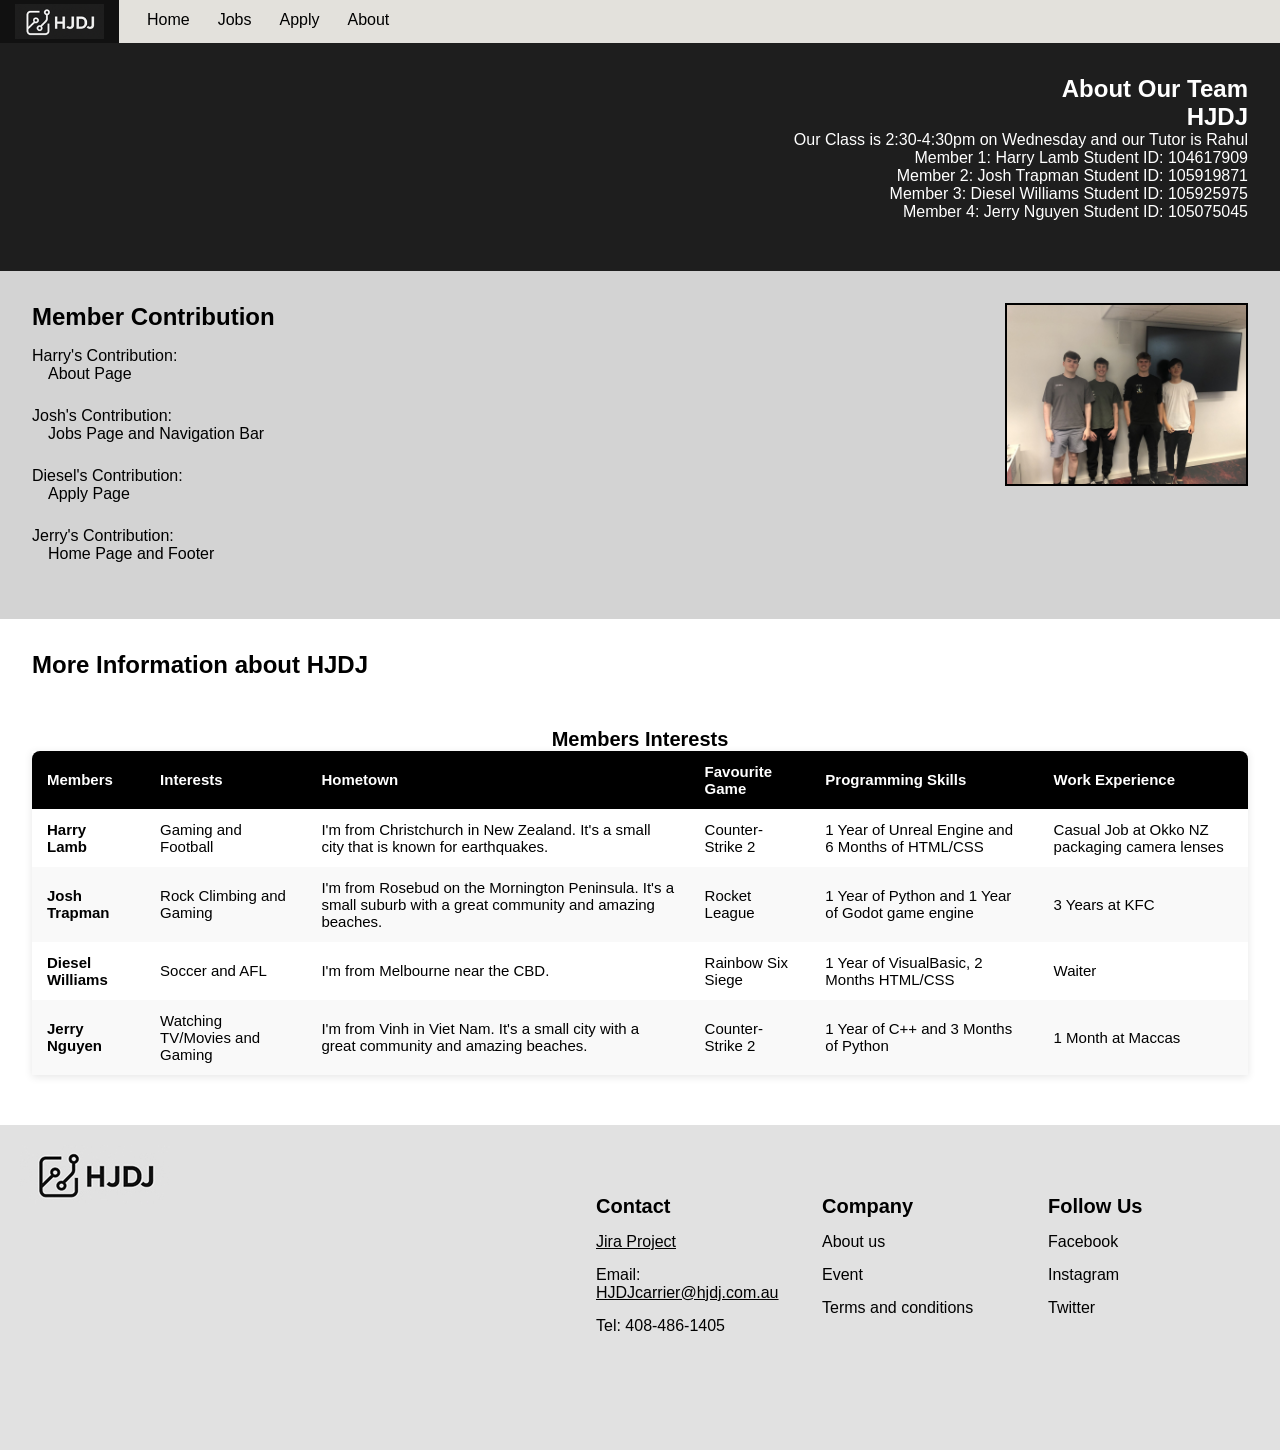
==== commit 676fd7f3: "Merge branch 'main' of https://github.com/HJDJ-tech/COS10026-Project-Part-1 into jobs-page" ====
--- a/project1/about.html
+++ b/project1/about.html
@@ -69,15 +69,19 @@
           <section id="white_section">
             <h2>More Information about HJDJ</h2>
             <table>
+              
               <caption><strong>Members Interests</strong></caption>
+            
               <thead>
                 <tr>
+                  
                   <th scope="col">Members</th>
                   <th scope="col">Interests</th>
                   <th scope="col">Hometown</th>
                   <th scope="col">Favourite Game</th>
                   <th scope="col">Programming Skills</th>
                   <th scope="col">Work Experience</th>
+                
                 </tr>
               </thead>
               <tbody>
--- a/styles/styles.css
+++ b/styles/styles.css
@@ -424,22 +424,58 @@
 /* STYLING FOR ABOUT PAGE */
   
 /* Table styling */
-table,
-th,
-td {
-    border: 1px solid black;
-    text-align: center;
-}
-  
-td,
-th {
-    background-color: #e1e1e1;
-}
-  
-td:hover {
-    color: darkblue;
-    background-color: lightblue;
-}
+table {
+    width: 100%;
+    border-collapse: collapse;
+    font-family: 'Segoe UI', Tahoma, Geneva, Verdana, sans-serif;
+    font-size: 15px;
+    box-shadow: 0 2px 8px rgba(0, 0, 0, 0.1);
+    margin-top: 2%;
+  }
+  
+  /* Table header */
+  caption {
+    margin-top: 2%;
+    margin-top: 2%;
+    font-size: 20px;
+  }
+  thead tr {
+    background-color: #000000; 
+    color: white;
+  }
+  .wordcolor {
+    color: white;
+  }
+  th, td {
+    padding: 12px 15px;
+    text-align: left;
+  
+  }
+  thead th {
+    color:white;
+  }
+  /* Zebra striping */
+  tbody tr:nth-child(even) {
+    background-color: #f9f9f9;
+  }
+  
+  tbody tr:nth-child(odd) {
+    background-color: #ffffff;
+  }
+  
+  /* Hover effect (optional) */
+  tbody tr:hover {
+    background-color: #ececec;
+    cursor: default;
+  }
+  
+  /* Rounded top corners (if needed) */
+  thead tr:first-child th:first-child {
+    border-top-left-radius: 8px;
+  }
+  thead tr:first-child th:last-child {
+    border-top-right-radius: 8px;
+  }
   
 /*Figure team photo styling */
 #team_photo {  
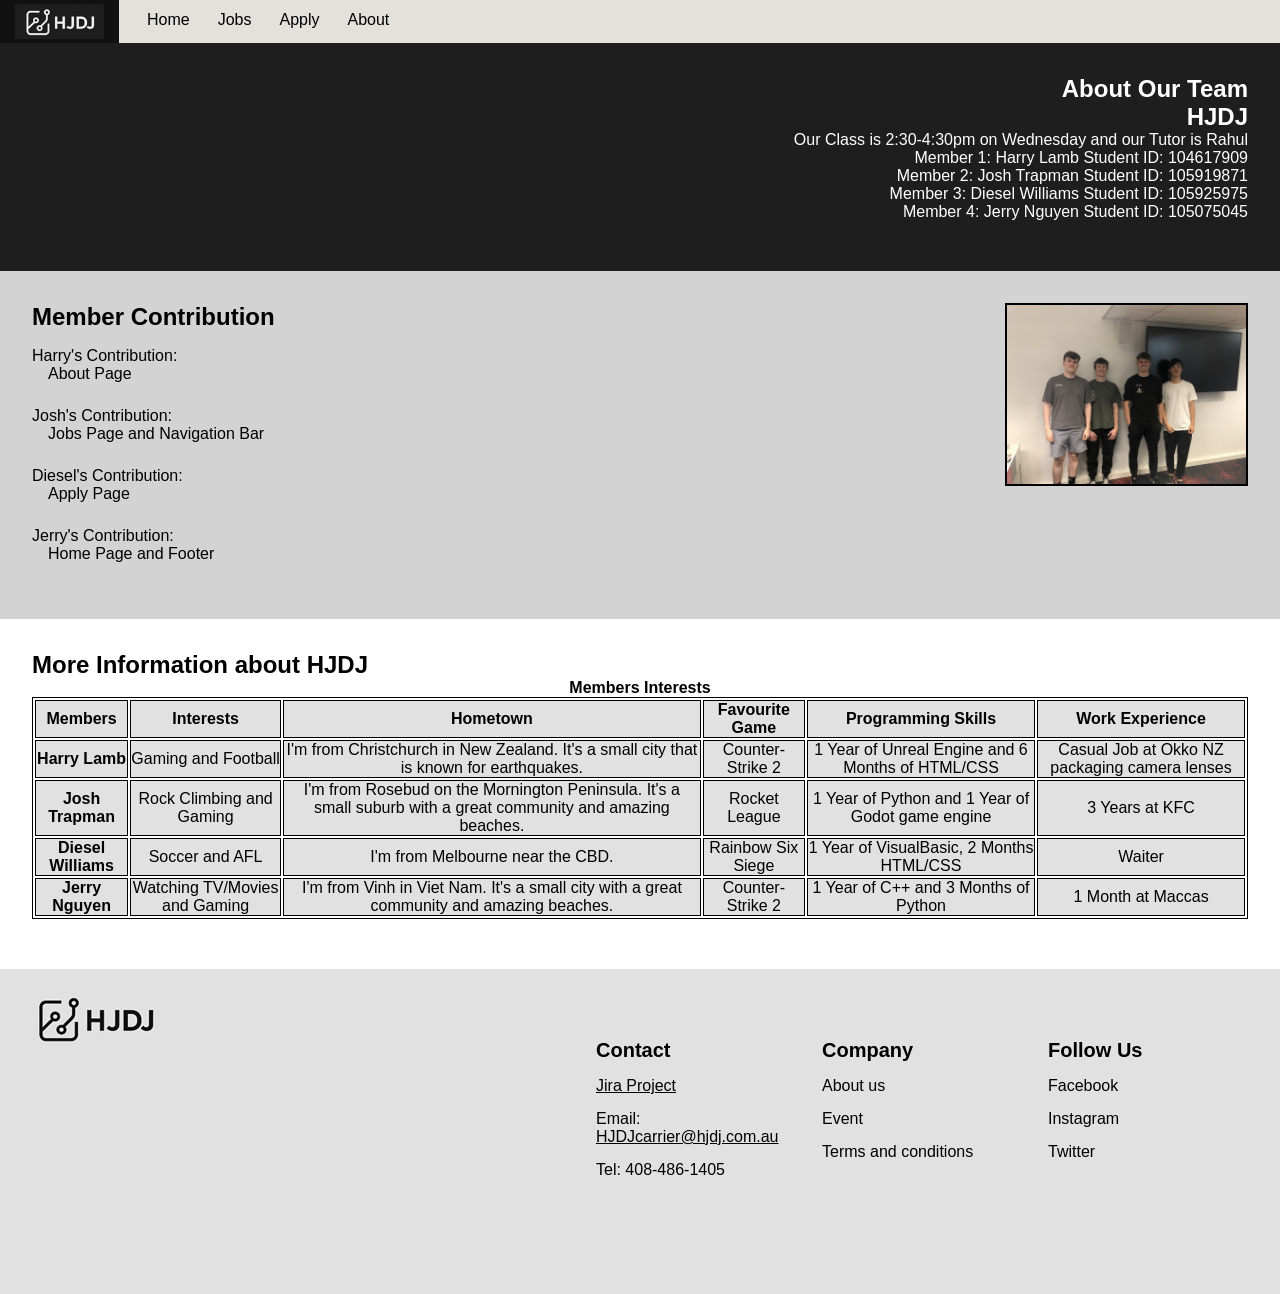
==== commit 9a16a29d: "Fixed relative css links" ====
--- a/project1/about.html
+++ b/project1/about.html
@@ -4,15 +4,15 @@
         <meta charset="UTF-8">
         <meta name="viewport" content="width=device-width, initial-scale=1.0">
         <title>HJDJ IT</title>
-        <link rel="stylesheet" href="/styles/styles.css">
-        <link rel="icon" type="image/png" href="/project1/images/logoweb.png">
+        <link rel="stylesheet" href="styles/styles.css">
+        <link rel="icon" type="image/png" href="images/logoweb.png">
     </head>
     
     <body>
     <!-- div header -->
     <div class="header">
       <div class="logo-container">
-          <img src="/project1/images/image.png" alt="HJDJ Logo">
+          <img src="images/image.png" alt="HJDJ Logo">
       </div>
       <!-- Site navigation -->
       <nav>
@@ -50,7 +50,7 @@
           <section id="grey_section">
             <!--Team photo-->
             <figure id="team_photo">
-              <img id="team_image" src="/project1/images/HJDJ_team_photo.jpg" alt="Photo of HJDJ Group">
+              <img id="team_image" src="images/HJDJ_team_photo.jpg" alt="Photo of HJDJ Group">
             </figure>
             <h2>Member Contribution</h2>
               <dl>
@@ -127,7 +127,7 @@
         <div class="footer">
           <!-- Jira link-->
           <div class="logofooter">
-              <img src="/project1/images/image1.jpg" alt="HJDJ Logo">
+              <img src="images/image1.jpg" alt="HJDJ Logo">
           </div>
     
           <div class="objfooter">
--- a/project1/styles/styles.css
+++ b/project1/styles/styles.css
@@ -0,0 +1,831 @@
+/*
+
+filename: style.css
+
+author: Harry Lamb, Josh Trapman, Diesel Williams, Jerry Nguyen
+
+created: 2/04/2025
+
+last modified: 14/04/2025
+description: Refers to index.html, jobs.html, apply.html and about.html
+
+*/
+
+/* Set Default font for all text */
+* {
+    font-family: arial;
+    color: black;
+}
+
+.text-center {
+    text-align: center;
+    align-content: center;
+}
+
+/* Set the background colour for each page */
+body {
+    background-color: white      
+}
+  /* keep the navbar sticky */
+  .header {
+    position: sticky;
+    top: 0;
+    z-index: 1;
+  }
+/* Format all header options */
+h1 {
+    font: 2em Arial, sans-serif bold;
+}
+  
+h2 {
+    font-size: 1.5em;
+    font-weight: bold;
+}
+  
+h3 {
+    font-size: 1.25em;
+    font-weight: bold;
+}
+  
+h4 {
+    font-size: 1.1em;
+    font-weight: bold;
+}
+
+/* End of header formatting */
+* {
+    margin: 0;
+    padding: 0;
+    box-sizing: border-box;
+}
+
+body {
+    font-family: Arial, sans-serif;
+}
+  
+/* ------------------------banner homepage------------------------- */
+.banner {
+    background: linear-gradient(rgba(0, 0, 0, 0.5), rgba(0, 0, 0, 0.5)),
+      url("/project1/images/banner-about-1.jpg");
+    background-size: cover;
+    background-position: center;
+    background-repeat: no-repeat;
+    height: 70vh;
+    color: white;
+    display: flex;
+    flex-direction: column;
+    justify-content: center;
+    align-items: flex-start;
+    text-align: left;
+}
+
+.bannertext {
+    color: #e0fbff;
+    font-size: 35px;
+    font-weight: bold;
+    margin-left: 10px;
+    margin-bottom: 20px;
+}
+
+.bannercontent {
+    margin-left: 20px;
+
+}
+
+/* button format */
+.btn {
+    margin-left: 10px;
+    margin-right: 10px;
+    background-color: #03346e;
+    color: white;
+    padding: 12px 24px;
+    border: none;
+    border-radius: 6px;
+    font-size: 16px;
+    font-weight: 500;
+    cursor: pointer;
+    transition: all 0.3s ease;
+    box-shadow: 0 4px 6px rgba(0, 0, 0, 0.1);
+    text-transform: uppercase;
+    letter-spacing: 0.5px;
+}
+
+.btn:hover {
+    background-color: #0248a0;
+    transform: translateY(-2px);
+    box-shadow: 0 6px 8px rgba(0, 0, 0, 0.15);
+}
+  
+.btn:active {
+    transform: translateY(0);
+    box-shadow: 0 2px 4px rgba(0, 0, 0, 0.1);
+}
+  
+.btn:focus {
+    outline: none;
+    box-shadow: 0 0 0 3px rgba(3, 52, 110, 0.3);
+}
+
+/* Full-width header */
+.header {
+    display: flex;
+    align-items: stretch; /* ensures children stretch to full header height */
+    background-color: #e3e1dc;
+    height: 43px;
+    width: 100%;
+}
+  
+/* Logo block fills full height */
+.logo-container {
+    padding: 0 15px;
+    display: flex;
+    background-color: #111;
+    align-items: center;
+    height: 100%; /* fills the header */
+}
+  
+.logo-container img {
+    height: 35px;
+    object-fit: contain;
+}
+  
+/* Nav menu */
+nav {
+    display: flex;
+    align-items: center;
+    margin-left: 20px;
+}
+  
+.menu {
+    height: 50%;
+    list-style: none;
+    display: flex;
+    gap: 20px;
+    padding: 14px 16px;
+    background-color: #e3e1dc;
+}
+  
+.menu a:hover {
+    border-radius: 10px;
+    background-color: grey;
+    color: white;
+}
+  
+.menu li a {
+    text-decoration: none;
+    color: black;
+    font-size: 1rem;
+    padding: 5px;
+}
+  
+/* Navigation menu */
+nav {
+    margin-left: 20px;
+    flex-grow: 1;
+}
+  
+nav ul.menu {
+    list-style: none;
+    display: flex;
+    gap: 2px;
+}
+  
+nav ul.menu li a {
+    text-decoration: none;
+    color: black;
+    font-size: 1rem;
+    padding: 6px 8px;
+}
+
+/*-------------------------------- upperfooter ------------------------------*/
+.Ready {
+    padding-top: 20px;
+    margin: 20px;
+    
+}
+
+.readybutton {
+    display: flex;
+    justify-content: center;
+    margin-bottom: 20px;
+}
+
+.introouter {
+    text-align: center;
+}
+
+.narrowdiv {
+    display: inline-block;
+}
+
+.part6home {
+    background-color: #221f1f;
+    color: aliceblue;
+    text-align: center;
+    margin-top: 0%;
+}
+
+.introduction {
+    color: #e0fbff;
+    max-width: 550px;
+    margin-bottom: 40px;
+}
+
+/* ------------------------------Footer  -------------------------------------*/
+.footer {
+    background-color: rgb(225, 225, 225);
+    text-align: left;
+    padding: +20px;
+    display: grid;
+    grid-template-columns: 20% 20% 15% 15% 15%;
+    column-gap: 40px;
+    text-wrap: inherit;
+    min-width: fit-content;
+}
+
+.objfooter {
+    margin-top: 50px;
+    margin-bottom: 80px;
+    /* margin-right: 100px; */
+}
+
+.objfooter h3 {
+    margin-bottom: 15px;
+}
+
+.logofooter {
+    grid-column: 1 / span 2;
+}
+
+.email {
+    margin-bottom: 15px;
+    word-break: break-all;
+}
+
+.link {
+    margin-bottom: 15px;
+}
+
+.megaphonetelephone {
+    margin-bottom: 15px;
+}
+
+/* ------------------------------homepage styling ------------------------------*/
+.part2home {
+    font-size: 25px;
+    margin-top: 80px;
+    text-align: center;
+    max-width: 850px;
+    margin: 50px auto;  
+}
+
+.whywork  {
+    margin-bottom: 19px;
+}
+
+.youtube23{
+    display: flex;
+    justify-content: center;
+    align-items: center;
+}
+
+.youtube {    
+    aspect-ratio: 16/9;
+    width: 700px;
+}
+.part3home{
+ margin-top: 3%;
+ margin-bottom: 3%; 
+font-size: 22px;
+background-color: #f5f5f5;     
+text-align: center;
+padding: 60px 20px;
+font-family: Arial, sans-serif;
+}
+
+.part3home h2 {
+
+font-weight: bold;
+text-transform: uppercase;
+margin-bottom: 20px;
+}
+
+.part3home p {
+
+max-width: 700px;
+margin: 0 auto;
+line-height: 1.6;
+color: #333;
+}
+
+.part4home {
+  display: flex;
+  flex-direction: row;
+  background-color: #333;
+  color: white;
+  padding: 100px 0 100px;
+  align-items: center;
+  justify-content: center;
+  clip-path: polygon(0 0, 100% 0, 95% 100%, 0% 100%);
+}
+
+.benefits-text {
+  max-width: 500px;
+  padding: 0 40px;
+  color: white;
+}
+
+.benefits-text h2 {
+  font-size: 2rem;
+  margin-bottom: 20px;
+  color: white;
+}
+
+.benefits-text ul {
+  list-style-type: disc;
+  padding-left: 20px;
+  margin-bottom: 30px;
+  color: white;
+}
+
+.benefits-text li {
+  margin-bottom: 10px;
+  line-height: 1.6;
+  color: white;
+}
+
+
+.benefits-img img {
+  max-width: 700px;
+  width: 100%;
+  height: auto;
+  object-fit: cover;
+}
+.part5home {
+  
+background: linear-gradient(rgba(0, 0, 0, 0.5), rgba(0, 0, 0, 0.5)),url(/project1/images/global.png);
+background-size: cover;
+background-position: center;
+background-repeat: no-repeat;
+height: 95vh;
+color: white;
+display: flex;
+flex-direction: column;
+justify-content: center;
+align-items: flex-start;
+text-align: left;
+margin-bottom: 0%;
+
+}
+.part5home h2 {
+  color: white;
+  width: 500px;
+  font-size: 50px;
+  margin-left: 5%;
+  text-align: center;
+}
+.part5home p {
+  color: white;
+  width: 500px;
+  font-size: 30px;
+  margin-left: 5%;
+  text-align: center;
+  
+}
+.part5home .btn{
+ margin-left: 245px;
+ margin-top: 30px;
+}
+
+
+/* Remove bullet-point, indentation and display everything inline */
+.menu {
+    list-style-type: none;
+    padding: 0px;
+    margin: 0px;
+    display: inline-flex;
+}
+  
+/* Adds space betweeen the navigation items */
+.menu li a {
+    margin-right: 10px;
+    text-decoration: none;
+}
+  
+nav ul {
+    list-style: none;
+}
+  
+footer p {
+    display: inline-block;
+    width: 33%;
+}
+  
+/* STYLING FOR ABOUT PAGE */
+  
+/* Table styling */
+
+    table,th,td {
+        border: 1px solid black;
+        text-align: center;
+    }
+      
+    td,
+    th {
+        background-color: #e1e1e1;
+    }
+      
+    td:hover {
+        color: darkblue;
+        background-color: lightblue;
+    }
+  
+/*Figure team photo styling */
+#team_photo {  
+    float: right;
+    border: 2px solid black;
+    width: 20%;
+    height: 20%;
+}
+  
+figure {
+    margin: 0px;
+}
+  
+#team_image {
+    float: right;
+    width: 100%;
+    height: 100%;
+}
+  
+/* Section styling for about.html */
+#black_section {
+    background-color: #1e1e1e;
+    padding: 2em;
+    text-align: right;
+}
+  
+#grey_section {
+    align-content: center;
+    background-color: lightgrey;
+    padding: 2em;
+    text-align: left;
+}
+  
+.white_text {
+    color: white;
+}
+  
+#white_section {
+    background-color: white;
+    padding: 2em;
+    align-content: center;
+}
+
+/* Nested list for about page styling */
+#about_info { list-style-type: none; }
+
+/* Definition list styling */
+dl {
+    margin-top: 1em;
+    margin-bottom: 1em;
+}
+
+dd {
+    margin-left: 1em;
+    margin-bottom: 1.5em;
+}
+  
+  
+/* STYLING FOR JOBS PAGE */
+.jobs_page_heading {
+    margin: 20px 0;
+}
+
+.jobs_page_nav {
+    min-width: 650px;
+}
+
+.jobs_page_header {
+    display: grid;
+    grid-template-columns: 50% 45%;
+    grid-template-rows: 10% 70%;
+    gap: 50px 50px;
+    justify-content: left;
+    align-items: center;
+    background-color: #1e1e1e;
+    min-height: 400px;
+    height: fit-content;
+    width: 100%;
+    min-width: 650px;
+}
+
+#jobs_page_main_heading {
+    grid-column: 1 / span 2;
+    margin-top: 30px;
+    text-align: center;
+}
+
+.grey_content_section {
+    padding: 30px 0;
+    border-bottom: 4px solid #1e1e1e;
+    border-top: 4px solid #1e1e1e;
+    background-color: lightgrey;
+}
+
+/* Adding images to the background of each job position */
+#data_analyst {
+    background: linear-gradient(rgba(255, 255, 255, 0.8), rgba(255, 255, 255, 0.8)), url("/project1/images/data-analyst.png");
+    background-size: cover;
+    background-position: center;
+    background-repeat: no-repeat;
+}
+
+#software_engineer {
+    background: linear-gradient(rgba(0, 0, 0, 0.6), rgba(0, 0, 0, 0.6)), url("/project1/images/software_engineer.png");
+    background-size: cover;
+    background-position: center;
+    background-repeat: no-repeat; 
+}
+
+#ux_designer {
+    background: linear-gradient(rgba(255, 255, 255, 0.8), rgba(255, 255, 255, 0.8)), url("/project1/images/ux_designer.png");
+    background-size: cover;
+    background-position: center;
+    background-repeat: no-repeat; 
+}
+
+#it_support {
+    background: linear-gradient(rgba(0, 0, 0, 0.6), rgba(0, 0, 0, 0.6)), url("/project1/images/it_support.png");
+    background-size: cover;
+    background-position: center;
+    background-repeat: no-repeat; 
+}
+
+#cybersecurity_analyst {
+    background: linear-gradient(rgba(255, 255, 255, 0.8), rgba(255, 255, 255, 0.8)), url("/project1/images/cybersecurity.png");
+    background-size: cover;
+    background-position: center;
+    background-repeat: no-repeat; 
+}
+
+#aside_container {
+    width: 90%;
+}
+
+/* Aside element floated to the right */
+#job_aside {
+    float: right;
+    border: 2px solid white;
+    border-radius: 20px;
+    width: 25%;
+    min-width: fit-content;
+    padding: 0 2em;
+}    
+
+#aside_list li {
+    margin-bottom: 10px;
+}
+
+#workers1_img {
+    width: 100%;
+}
+
+/* Contains all job position sections */
+#job_list {
+    width: 100%;
+    min-width: 650px;
+}
+
+/* Section for each different job position */
+.job_position {
+    display: flex;
+    flex-direction: column;
+    align-items: center;
+    padding-bottom: 2em;
+    width: 100%;
+    min-width: fit-content;
+}
+
+.job_title {
+    text-align: center;
+    margin-bottom: 0;
+}
+
+.job_outline {
+    align-self: center;
+    width: 80%;
+}
+
+.job_information {
+    display: grid;
+    grid-template-columns: 25% 25% 25%;
+    grid-template-rows: 1fr 1fr;
+    justify-content: space-evenly;
+    margin-top: 20px;
+}
+
+.job_responsibilities {
+    display: flex;
+    flex-direction: column;
+}
+
+.preferred_quals {
+    grid-row: 2;
+    grid-column: 2;
+}
+
+.job_salary {
+    display: flex;
+    flex-direction: column;
+}
+
+.team_lead {
+    grid-column: 3;
+}
+
+.center_heading {
+    text-align: center;
+}
+
+/* Section for each different job position */
+.job_apply_page {
+    display: flex;
+    flex-direction: column;
+    align-items: center;
+    margin-bottom: 2em;
+    width: 100%;
+    min-width: 30em;
+}
+
+#jobs_page_footer {
+    min-width: 650px;
+}
+
+
+/* STYLING FOR APPLY PAGE */
+input {
+    width: 100%;
+}
+
+input[type=text] {
+    width: 100%;
+    padding: 10px;
+    margin: 5px 0;
+    border: 1px solid #ccc;
+    border-radius: 4px;
+}
+
+input[type=text] {
+    border: 2px black;
+    border-radius: 4px;
+}
+
+input[type=text] {
+    background-color:darkgray;
+    color: white;
+}
+
+input[type=text]:focus {
+    background-color:black;
+}
+
+input[type=text]:focus {
+    border: 3px solid #555;
+}
+
+textarea {
+    width: 100%;
+    height: 150px;
+    padding: 12px 20px;
+    box-sizing: border-box;
+    border: 2px solid #ccc;
+    border-radius: 4px;
+    background-color: #f8f8f8;
+    resize: none;
+}
+
+select {
+    width: 100%;
+    padding: 16px 20px;
+    border: none;
+    border-radius: 4px;
+    background-color: #f1f1f1;
+}
+
+input[type=email] {
+    width: 100%;
+    padding: 10px;
+    margin: 5px 0;
+    border: 1px solid #ccc;
+    border-radius: 4px;
+}
+
+input[type=email] {
+    border: 2px black;
+    border-radius: 4px;
+}
+
+input[type=email] {
+    background-color:darkgray;
+    color: white;
+}
+
+input[type=email]:focus {
+    background-color:black;
+}
+
+input[type=email]:focus {
+    border: 3px solid #555;
+}
+
+legend {
+    color: black;
+    padding: 5px 10px;
+}
+
+legend {
+    display: block;
+    padding-left: 2px;
+    padding-right: 2px;
+    border: none;
+    text-transform: uppercase;
+}
+
+input[type=date] {
+    width: 100%;
+    padding: 10px;
+    margin: 5px 0;
+    border: 1px solid #ccc;
+    border-radius: 4px;
+}
+
+input[type=date] {
+    border: 2px black;
+    border-radius: 4px;
+}
+
+input[type=date] {
+    background-color:darkgray;
+    color: white;
+}
+
+input[type=date]:focus {
+    background-color:black;
+}
+
+input[type=date]:focus {
+    border: 3px solid #555;
+}
+
+fieldset {
+    margin: 2em 0;
+    padding: 1em 2em;
+    border: solid 1px #ccc;
+    border-radius: 6px;
+    min-width: 200px;
+}
+
+legend {
+    font-size: 1.25em;
+    padding: 0.25em;
+    color: #999;
+}
+
+label {
+    display: block;
+    margin-top: 1em;
+}
+
+label:first-of-type {
+    margin-top: 0;
+}
+
+.legend_2 {
+    font-size: 1.25em;
+    padding: 0.25em;
+    color: black;
+}
+
+.legend_2 {
+    color: black;
+    padding: 5px 10px;
+}
+
+.legend_2 {
+    display: block;
+    padding-left: 2px;
+    padding-right: 2px;
+    border: none;
+    text-transform: uppercase;
+}
+
+.buttonfix1 {
+    display: flex;
+    justify-content: center;
+    margin-bottom: 20px;  
+    gap:16px;
+    padding: 12px 20px;
+  border: none;
+  border-radius: 6px;
+}
